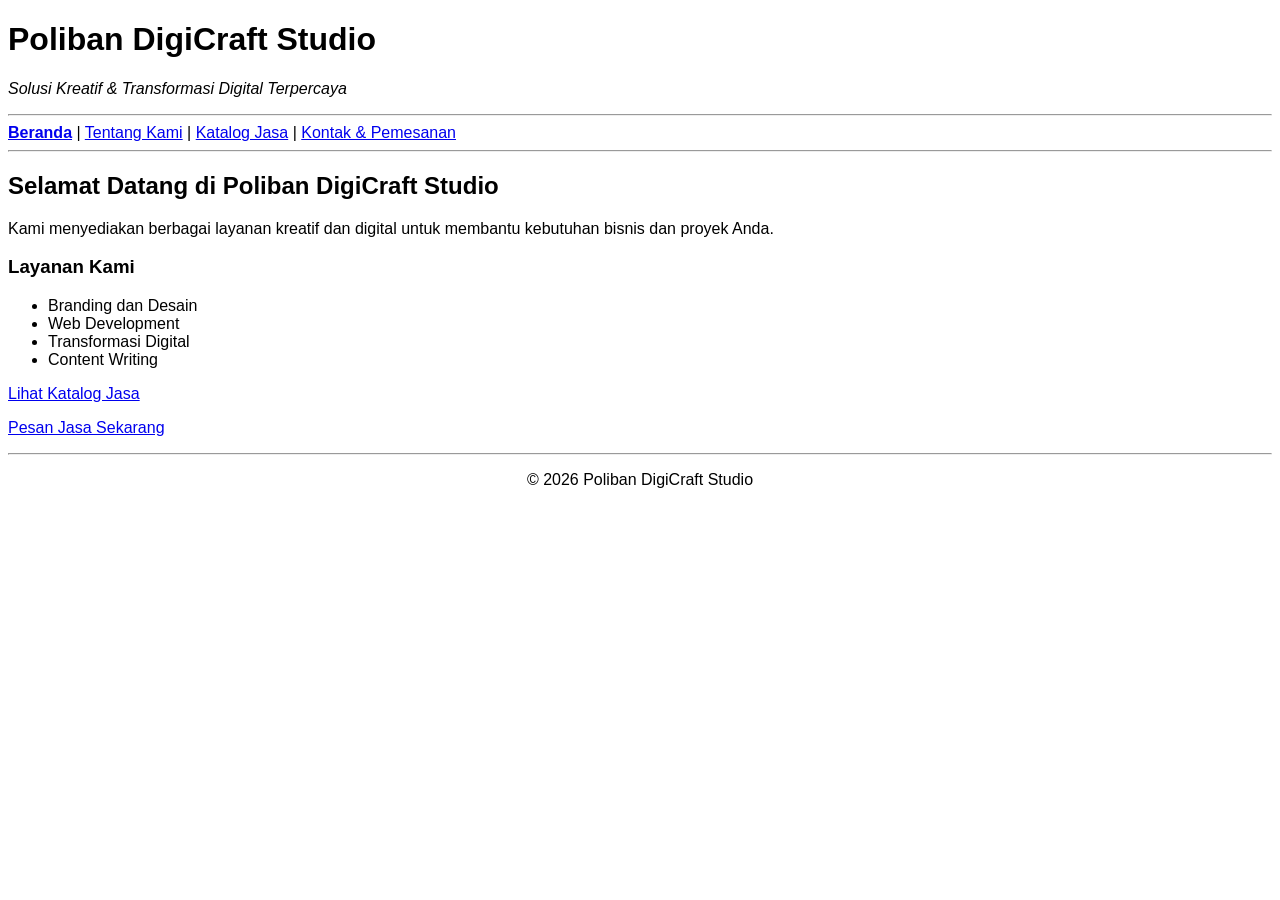
==== portofolio/index.html @ 0e097a14 "pertemuan 4 form" ====
<!DOCTYPE html>
<html lang="id">
<head>
    <meta charset="UTF-8">
    <meta name="viewport" content="width=device-width, initial-scale=1.0">
    <title>Kontak & Pemesanan - Poliban DigiCraft Studio</title>
    <style>
        :root {
        font-family: "Inter", sans-serif;

        }
    </style>
<body>

<header>
    <h1>Poliban DigiCraft Studio</h1>
    <p><em>Solusi Kreatif & Transformasi Digital Terpercaya</em></p>

    <hr>

    <nav>
        <a href="index.html"><b>Beranda</b></a> |
        <a href="tentang.html">Tentang Kami</a> |
        <a href="produk.html">Katalog Jasa</a> |
        <a href="kontak.html">Kontak & Pemesanan</a>
    </nav>

    <hr>
</header>

<main>

    <h2>Selamat Datang di Poliban DigiCraft Studio</h2>

    <p>
        Kami menyediakan berbagai layanan kreatif dan digital
        untuk membantu kebutuhan bisnis dan proyek Anda.
    </p>

    <h3>Layanan Kami</h3>

    <ul>
        <li>Branding dan Desain</li>
        <li>Web Development</li>
        <li>Transformasi Digital</li>
        <li>Content Writing</li>
    </ul>

    <p>
        <a href="produk.html">Lihat Katalog Jasa</a>
    </p>

    <p>
        <a href="kontak.html">Pesan Jasa Sekarang</a>
    </p>

</main>

<footer>
    <hr>
    <p align="center">
        &copy; 2026 Poliban DigiCraft Studio
    </p>
</footer>

</body>
</html>
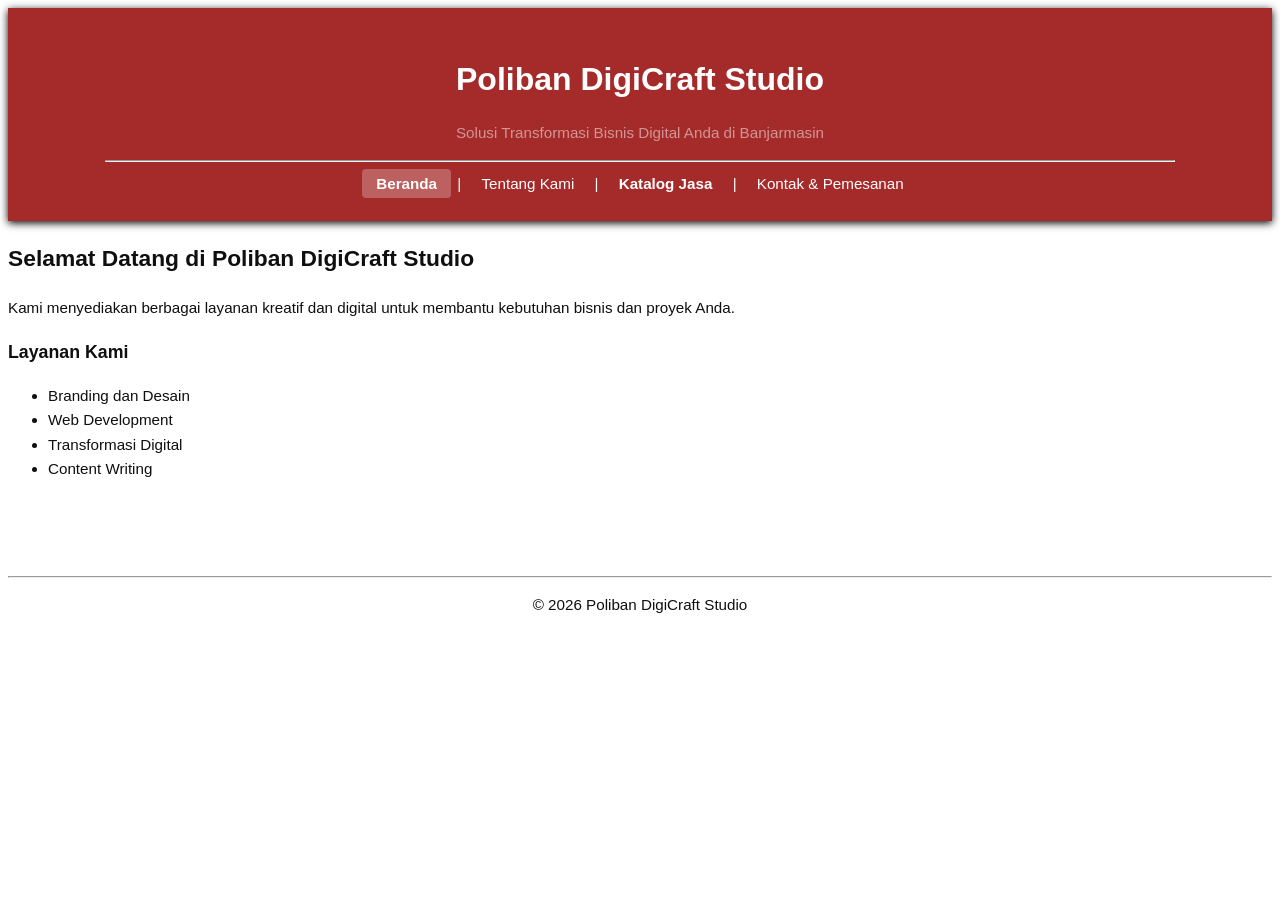
==== commit 83857edd: "css modul 5" ====
--- a/portofolio/index.html
+++ b/portofolio/index.html
@@ -12,21 +12,21 @@
     </style>
 <body>
 
-<header>
-    <h1>Poliban DigiCraft Studio</h1>
-    <p><em>Solusi Kreatif & Transformasi Digital Terpercaya</em></p>
-
-    <hr>
-
+<link rel="stylesheet" href="style/style.css">
+ <header>
+    <div class ="container">
+     <h1>Poliban DigiCraft Studio</h1>
+     <p>Solusi Transformasi Bisnis Digital Anda di Banjarmasin</p>
+     <hr>
+     <nav>
+         <!-- Menu Navigasi Timbal Balik -->
+          <a href="index.html"class="active">Beranda</a> |
+          <a href="tentang.html">Tentang Kami</a> |
+          <a href="produk.html"><b>Katalog Jasa</b></a> |
+          <a href="kontak.html">Kontak & Pemesanan</a>
+      </nav>
+    </header>
     <nav>
-        <a href="index.html"><b>Beranda</b></a> |
-        <a href="tentang.html">Tentang Kami</a> |
-        <a href="produk.html">Katalog Jasa</a> |
-        <a href="kontak.html">Kontak & Pemesanan</a>
-    </nav>
-
-    <hr>
-</header>
 
 <main>
 
--- a/portofolio/style/style.css
+++ b/portofolio/style/style.css
@@ -0,0 +1,61 @@
+/* 2.CSS RESET */
+*{
+    margin: 20;
+    padding: 20;
+    box-sizing: border-box;
+}
+
+body {
+    font-family: Arial, Helvetica, sans-serif;
+    line-height: 1.6;
+    color: rgb(15, 15, 15);
+    background-color: white;
+}
+
+/* LAYOUT CONTAINER */
+
+.container {
+    width: 90%;
+    max-width: 1100px;
+    margin: 0 auto;
+    padding: 0 15px;
+}
+
+/* Header & Nav */
+header {
+    background-color: brown;
+    color: white;
+    padding: 25px 0;
+    text-align: center;
+    box-shadow: 0 2px 8px rgba(0, 0, 0, 1);
+}
+
+header h1 {
+    font-size: 2rem;
+    margin-bottom: 5px;
+}
+
+header p {
+    font-size: 0.95rem;
+    opacity: 0.5;
+    margin-bottom: 15px;
+}
+
+nav {
+    margin-top:  10px;
+    font-size: 0.95rem;
+}
+
+nav a {
+    color: white;
+    text-decoration: none;
+    padding: 6px 14px;
+    margin: 0 2px;
+    border-radius: 4px;
+    transition: all 0.3s ease;
+}
+
+nav a:hover, nav a.active {
+    background-color: rgba(255, 255, 255, 0.25);
+    font-weight: bold;
+}
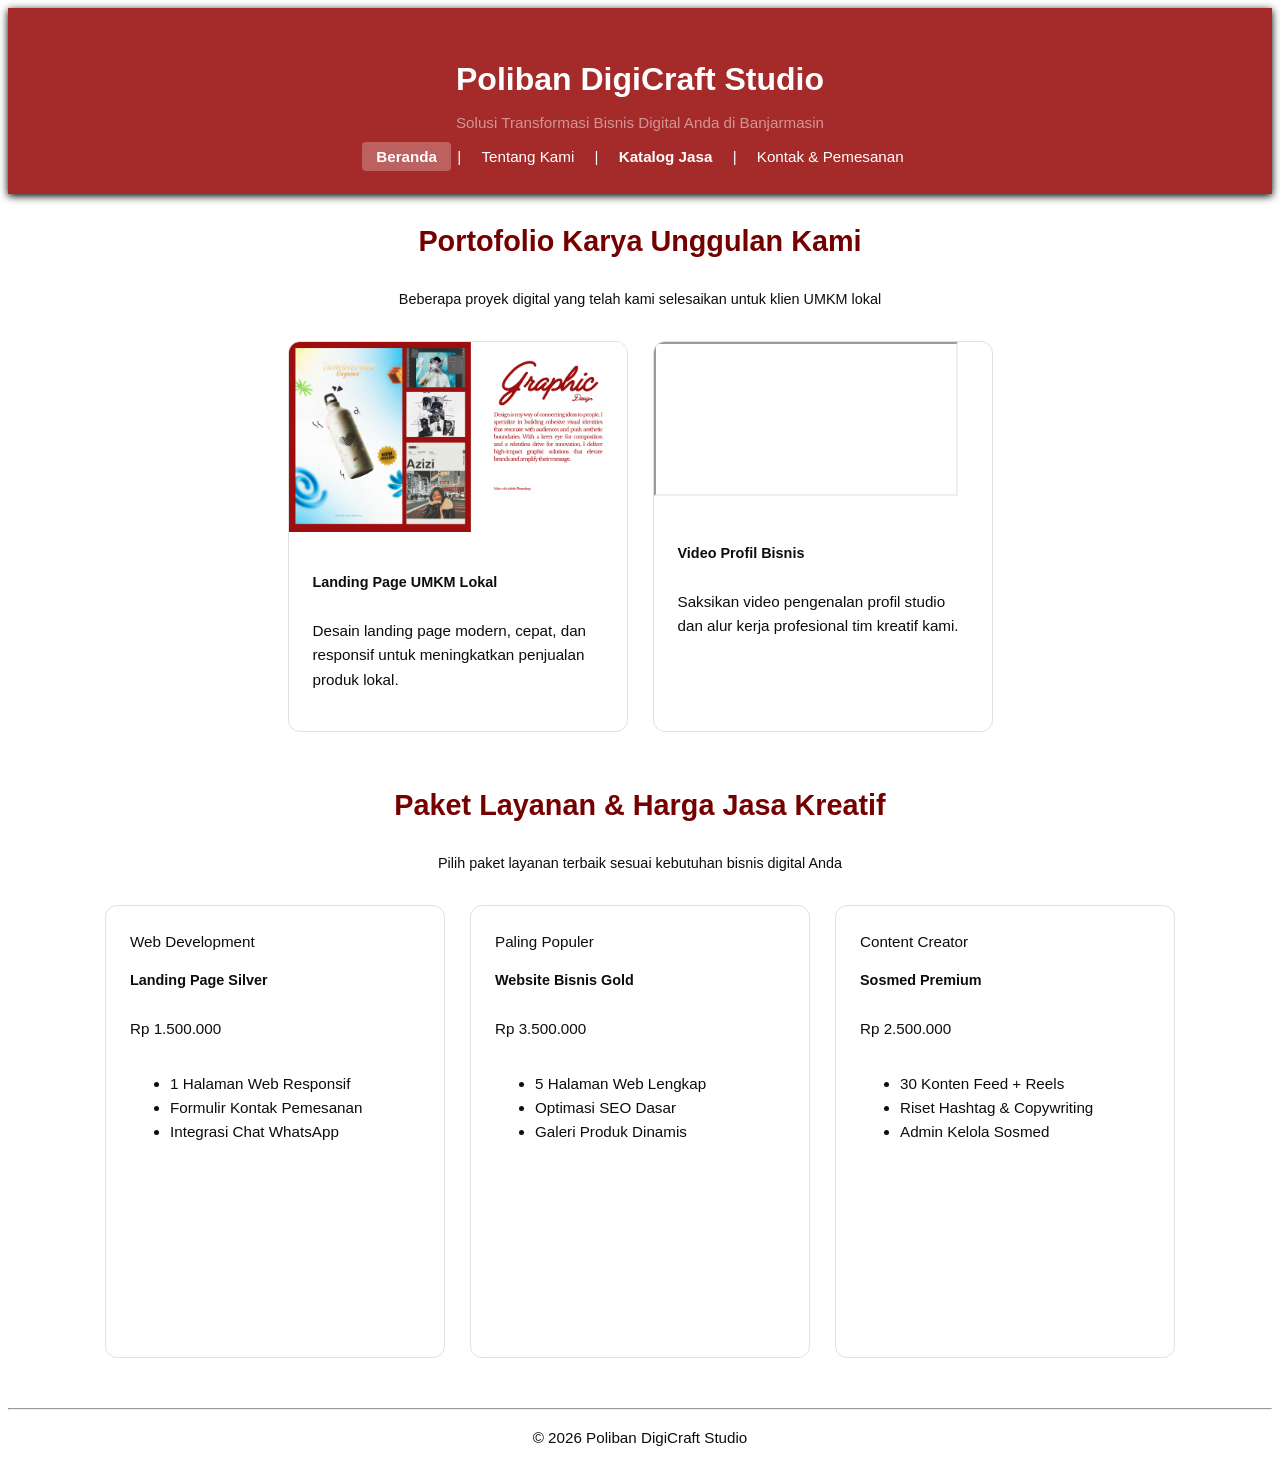
==== commit 4193c7fb: "css produk" ====
--- a/portofolio/index.html
+++ b/portofolio/index.html
@@ -1,67 +1,121 @@
 <!DOCTYPE html>
 <html lang="id">
+
 <head>
     <meta charset="UTF-8">
     <meta name="viewport" content="width=device-width, initial-scale=1.0">
     <title>Kontak & Pemesanan - Poliban DigiCraft Studio</title>
-    <style>
-        :root {
-        font-family: "Inter", sans-serif;
+   
 
-        }
-    </style>
 <body>
 
-<link rel="stylesheet" href="style/style.css">
- <header>
-    <div class ="container">
-     <h1>Poliban DigiCraft Studio</h1>
-     <p>Solusi Transformasi Bisnis Digital Anda di Banjarmasin</p>
-     <hr>
-     <nav>
-         <!-- Menu Navigasi Timbal Balik -->
-          <a href="index.html"class="active">Beranda</a> |
-          <a href="tentang.html">Tentang Kami</a> |
-          <a href="produk.html"><b>Katalog Jasa</b></a> |
-          <a href="kontak.html">Kontak & Pemesanan</a>
-      </nav>
+    <link rel="stylesheet" href="style/style.css">
+    <header>
+        <div class="container">
+            <h1>Poliban DigiCraft Studio</h1>
+            <p class="container">Solusi Transformasi Bisnis Digital Anda di Banjarmasin</p>
+            <nav>
+                <!-- Menu Navigasi Timbal Balik -->
+                <a href="index.html" class="active">Beranda</a> |
+                <a href="tentang.html">Tentang Kami</a> |
+                <a href="produk.html"><b>Katalog Jasa</b></a> |
+                <a href="kontak.html">Kontak & Pemesanan</a>
+            </nav>
     </header>
     <nav>
 
-<main>
+        <main class="container">
+            <!-- SEKSI PORTOFOLIO UTAMA (CARD LAYOUT) -->
+            <section class="section">
+                <h2 class="section-title">Portofolio Karya Unggulan Kami</h2>
+                <p class="section-subtitle">Beberapa proyek digital yang telah kami selesaikan untuk klien UMKM lokal
+                </p>
+                <div class="card-grid">
+                    <!-- Kartu Portofolio 1 -->
+                    <article class="card">
+                        <img src="5.png" alt="Mockup Desain Landing Page Agensi" class="card-img">
+                        <div class="card-body">
+                            <h3 class="card-title">Landing Page UMKM Lokal</h3>
+                            <p class="card-text">Desain landing page modern, cepat, dan responsif untuk meningkatkan
+                                penjualan produk lokal.</p>
+                        </div>
+                    </article>
 
-    <h2>Selamat Datang di Poliban DigiCraft Studio</h2>
+                    <!-- Kartu Portofolio 2 (Video Profile) -->
+                    <article class="card">
+                        <div class="video-container">
+                            <iframe src="https://www.youtube.com/embed/UExds0bbfcw?si=t_ux7vf4W2ViIRP1"
+                                title="YouTube video player" allowfullscreen></iframe>
+                        </div>
+                        <div class="card-body">
+                            <h3 class="card-title">Video Profil Bisnis</h3>
+                            <p class="card-text">Saksikan video pengenalan profil studio dan alur kerja profesional tim
+                                kreatif kami.</p>
+                        </div>
+                    </article>
+                </div>
+            </section>
 
-    <p>
-        Kami menyediakan berbagai layanan kreatif dan digital
-        untuk membantu kebutuhan bisnis dan proyek Anda.
-    </p>
+            <!-- SEKSI KATALOG PAKET LAYANAN (PRICING CARDS) -->
+            <section class="section">
+                <h2 class="section-title">Paket Layanan & Harga Jasa Kreatif</h2>
+                <p class="section-subtitle">Pilih paket layanan terbaik sesuai kebutuhan bisnis digital Anda</p>
+                <div class="card-grid">
+                    <!-- Paket 1: Landing Page Silver -->
+                    <article class="card pricing-card">
+                        <div class="card-body">
+                            <span class="badge">Web Development</span>
+                            <h3 class="card-title">Landing Page Silver</h3>
+                            <p class="card-price">Rp 1.500.000</p>
+                            <ul class="card-features">
+                                <li>1 Halaman Web Responsif</li>
+                                <li>Formulir Kontak Pemesanan</li>
+                                <li>Integrasi Chat WhatsApp</li>
+                            </ul>
+                            <a href="kontak.html" class="btn-primary">Pesan Paket</a>
+                        </div>
+                    </article>
 
-    <h3>Layanan Kami</h3>
+                    <!-- Paket 2: Website Bisnis Gold -->
+                    <article class="card pricing-card featured">
+                        <div class="card-body">
+                            <span class="badge badge-featured">Paling Populer</span>
+                            <h3 class="card-title">Website Bisnis Gold</h3>
+                            <p class="card-price">Rp 3.500.000</p>
+                            <ul class="card-features">
+                                <li>5 Halaman Web Lengkap</li>
+                                <li>Optimasi SEO Dasar</li>
+                                <li>Galeri Produk Dinamis</li>
+                            </ul>
+                            <a href="kontak.html" class="btn-primary">Pesan Paket</a>
+                        </div>
+                    </article>
 
-    <ul>
-        <li>Branding dan Desain</li>
-        <li>Web Development</li>
-        <li>Transformasi Digital</li>
-        <li>Content Writing</li>
-    </ul>
+                    <!-- Paket 3: Sosmed Premium -->
+                    <article class="card pricing-card">
+                        <div class="card-body">
+                            <span class="badge">Content Creator</span>
+                            <h3 class="card-title">Sosmed Premium</h3>
+                            <p class="card-price">Rp 2.500.000</p>
+                            <ul class="card-features">
+                                <li>30 Konten Feed + Reels</li>
+                                <li>Riset Hashtag & Copywriting</li>
+                                <li>Admin Kelola Sosmed</li>
+                            </ul>
+                            <a href="kontak.html" class="btn-primary">Pesan Paket</a>
+                        </div>
+                    </article>
+                </div>
+            </section>
+        </main>
 
-    <p>
-        <a href="produk.html">Lihat Katalog Jasa</a>
-    </p>
-
-    <p>
-        <a href="kontak.html">Pesan Jasa Sekarang</a>
-    </p>
-
-</main>
-
-<footer>
-    <hr>
-    <p align="center">
-        &copy; 2026 Poliban DigiCraft Studio
-    </p>
-</footer>
+        <footer>
+            <hr>
+            <p align="center">
+                &copy; 2026 Poliban DigiCraft Studio
+            </p>
+        </footer>
 
 </body>
+
 </html>
--- a/portofolio/style/style.css
+++ b/portofolio/style/style.css
@@ -1,5 +1,22 @@
+/* CSS VARIABLE */
+:root {
+    --primarycolor: brown;
+    --primary-dark: rgb(119, 31, 31);
+    --secondary-color: rgb(116, 0, 0);
+    --accent-color: rgb(53, 0, 0);
+    --bg-light: rgba(255, 255, 255, 0.25);
+    --white: white;
+    --text-muted: rgb(14, 13, 13);
+    --border-color: #e0e0e0;
+    --shadow-soft: 0 4px 12px rgba(0, 0, 0, 0.09);
+    --shadow-hover: 0 8px 24px rgba(0, 0, 0, 0.15);
+    --transition-fast: all 0.3s ease;
+    
+}
+
+
 /* 2.CSS RESET */
-*{
+* {
     margin: 20;
     padding: 20;
     box-sizing: border-box;
@@ -8,8 +25,8 @@
 body {
     font-family: Arial, Helvetica, sans-serif;
     line-height: 1.6;
-    color: rgb(15, 15, 15);
-    background-color: white;
+    color: var(--text-muted);
+    background-color: var(--white);
 }
 
 /* LAYOUT CONTAINER */
@@ -23,8 +40,8 @@
 
 /* Header & Nav */
 header {
-    background-color: brown;
-    color: white;
+    background-color: var(--primarycolor);
+    color: var(--white);
     padding: 25px 0;
     text-align: center;
     box-shadow: 0 2px 8px rgba(0, 0, 0, 1);
@@ -42,20 +59,102 @@
 }
 
 nav {
-    margin-top:  10px;
+    margin-top: 10px;
     font-size: 0.95rem;
 }
 
 nav a {
-    color: white;
+    color: var(--white);
     text-decoration: none;
     padding: 6px 14px;
     margin: 0 2px;
     border-radius: 4px;
-    transition: all 0.3s ease;
+    transition: var(--transition-fast);
 }
 
-nav a:hover, nav a.active {
-    background-color: rgba(255, 255, 255, 0.25);
+nav a:hover,
+nav a.active {
+    background-color: var(--bg-light);
     font-weight: bold;
+}
+
+/* Main content */
+main {
+    padding: 40px 0;
+
+}
+
+.section {
+    margin-bottom: 50px;
+}
+
+.section-title {
+    text-align: center;
+    font-size: 1.8rem;
+    color: var(--secondary-color);
+}
+
+.section-subtitle {
+    text-align: center;
+    font-size: 0.9rem;
+    margin-bottom: 30px;
+    color: var(--text-muted);
+}
+
+/* CARD & GRID */
+.card-grid {
+    display: flex;
+    flex-wrap: wrap;
+    gap: 25px;
+    justify-content: center;
+}
+
+.card {
+    background-color: var(--white);
+    border: 1px solid var(--border-color);
+    border-radius: 12px;
+    box-shadow: 0 4px 12px var(--shadow-soft);
+    box-sizing: border-box;
+    overflow: hidden;
+    display: flex;
+    flex-direction: column;
+    flex: 1 1 300px;
+    max-width: 340px;
+    transform: var(--transition-fast);
+}
+
+.card-img {
+    width: 100%;
+    height: 190%;
+    object-fit: cover;
+}
+
+.card:hover {
+    transform: translateY(-8px);
+    box-shadow: var(--shadow-soft);
+}
+
+.pricing-card {
+    aspect-ratio: 3 / 4;
+    display: flex;
+    flex-direction: column;
+}
+
+.card-body {
+    padding: 24px;
+    display: flex;
+    flex-direction: column;
+    flex-grow: 1;
+}
+
+.card-title {
+    font-size: 0.9rem;
+    color: var(--text-muted);
+    margin-bottom: 10px;
+}
+
+.card.text {
+    font-size: 0.9rem;
+    color: var(--text-muted);
+    margin-bottom: 15px;
 }
